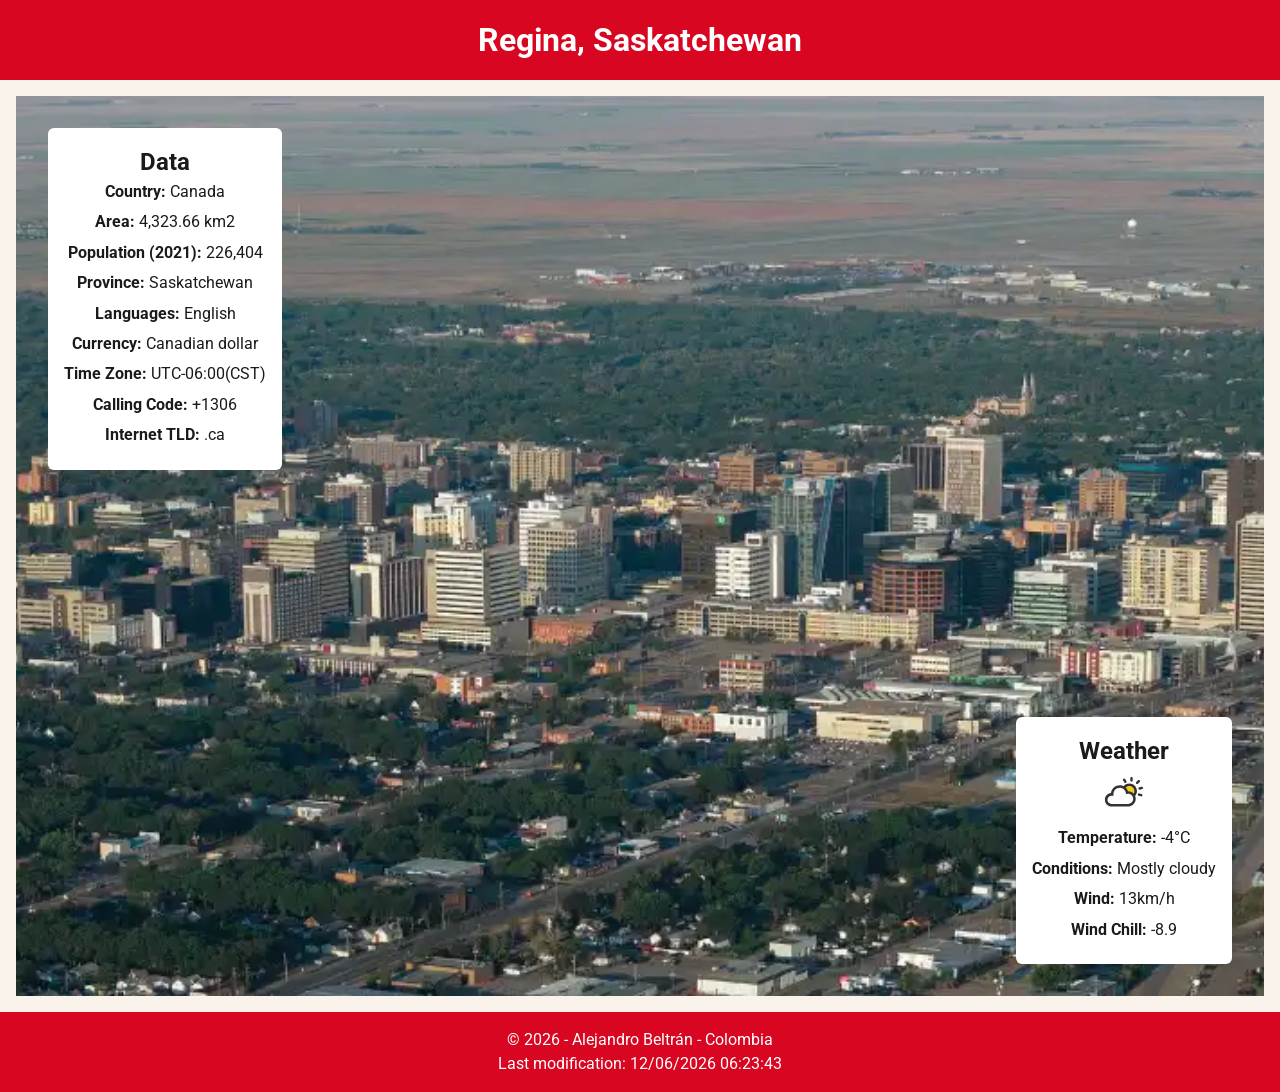
==== place.html @ 7d9b951d "Add responsive images and styles for week 03 - Added landscape images in JPG and WEBP formats. - Cre" ====
<!DOCTYPE html>
<html lang="en">

<head>
    <meta charset="UTF-8">
    <meta name="viewport" content="width=device-width, initial-scale=1.0">
    <title>WDD 131 - Country Page activity</title>
    <meta name="description"
        content="building a web page of a place I would like to be in and some information of it. ">
    <meta name="author" content="Alejandro Beltrán">
    <link rel="stylesheet" href="styles/place.css">
    <link rel="stylesheet" href="styles/place-large.css">
    <script src="scripts/place.js" defer></script>
    <link rel="preconnect" href="https://fonts.googleapis.com">
    <link rel="preconnect" href="https://fonts.gstatic.com" crossorigin>
    <link href="https://fonts.googleapis.com/css2?family=Roboto:wght@400;700&display=swap" rel="stylesheet">
</head>

<body>
    <header>
        <h1>Regina, Saskatchewan</h1>
    </header>
    <main>

        <picture>
            <source srcset="images/hero-large.webp" media="(min-width: 760px)">
            <img src="images/hero-small.webp" alt="Various landmarks and buildings in Regina, Saskatchewan." width="250"
                height="500">
        </picture>

        <section class="data">
            <h2>Data</h2>
            <p><strong>Country:</strong> Canada</p>
            <p><strong>Area:</strong> 4,323.66 km2</p>
            <p><strong>Population (2021):</strong> 226,404</p>
            <p><strong>Province:</strong> Saskatchewan</p>
            <p><strong>Languages:</strong> English</p>
            <p><strong>Currency:</strong> Canadian dollar</p>
            <p><strong>Time Zone:</strong> UTC-06:00(CST)</p>
            <p><strong>Calling Code:</strong> +1306</p>
            <p><strong>Internet TLD:</strong> .ca </p>

        </section>

        <section class="weather">

            <h2>Weather</h2>
            <img src="images/weather-svgrepo-com.svg" alt="Weather icon" width="50" height="50">
            <p><strong>Temperature:</strong> -4°C</p>
            <p><strong>Conditions:</strong> Mostly cloudy</p>
            <p><strong>Wind:</strong> 13km/h</p>
            <p><strong>Wind Chill:</strong> <span id="windchill"></span></p>
        </section>
    </main>
    <footer>
        <p>&copy; <span id="currentyear"></span> - Alejandro Beltrán - Colombia</p>
        <p id="lastModified"></p>
    </footer>
</body>

</html>
---- styles/place.css ----
:root {
    --primary-color: #D80621;
    --secondary-color: #ffffff;
    --text-color: #1A1A1A;
    --bg-color: #f3e5d06c;
    --heading-font: "Roboto", serif;
    --body-font: "Roboto", sans-serif;

}

* {
    box-sizing: border-box;
    margin: 0;
    padding: 0;
}

body {
    font-family: var(--body-font);
    color: var(--text-color);
    background-color: var(--bg-color);
    line-height: 1.5;
}

header,
footer {
    background-color: var(--primary-color);
    color: var(--secondary-color);
    text-align: center;
    padding: 1rem;

}

h1,
h2 {
    font-family: var(--heading-font);
}

main {
    display: flex;
    flex-direction: column;
    text-align: center;
    max-width: 100%;
    gap: 1.5rem;
    padding: 1rem;
}

.data,
.weather {
    background-color: var(--secondary-color);
    padding: 1rem;
    border-radius: 6px;

}

.data p,
.weather p {
    margin-bottom: 0.4rem;
}

picture img {
    width: 100%;
    height: auto;
}
---- styles/place-large.css ----
@media (min-width: 760px) {
    main {
        display: grid;
        grid-template-columns: 100%;
        grid-template-rows: 100vh;
        position: relative;
    }

    main>* {
        grid-column: 1 / -1;
        grid-row: 1;
    }

    picture img {
        height: 100%;
        object-fit: cover;
    }

    .data {
        align-self: start;
        justify-self: start;
        margin: 2rem;
        max-width: 350px;
    }

    .weather {
        align-self: end;
        justify-self: end;
        margin: 2rem;
        max-width: 350px;
    }
}
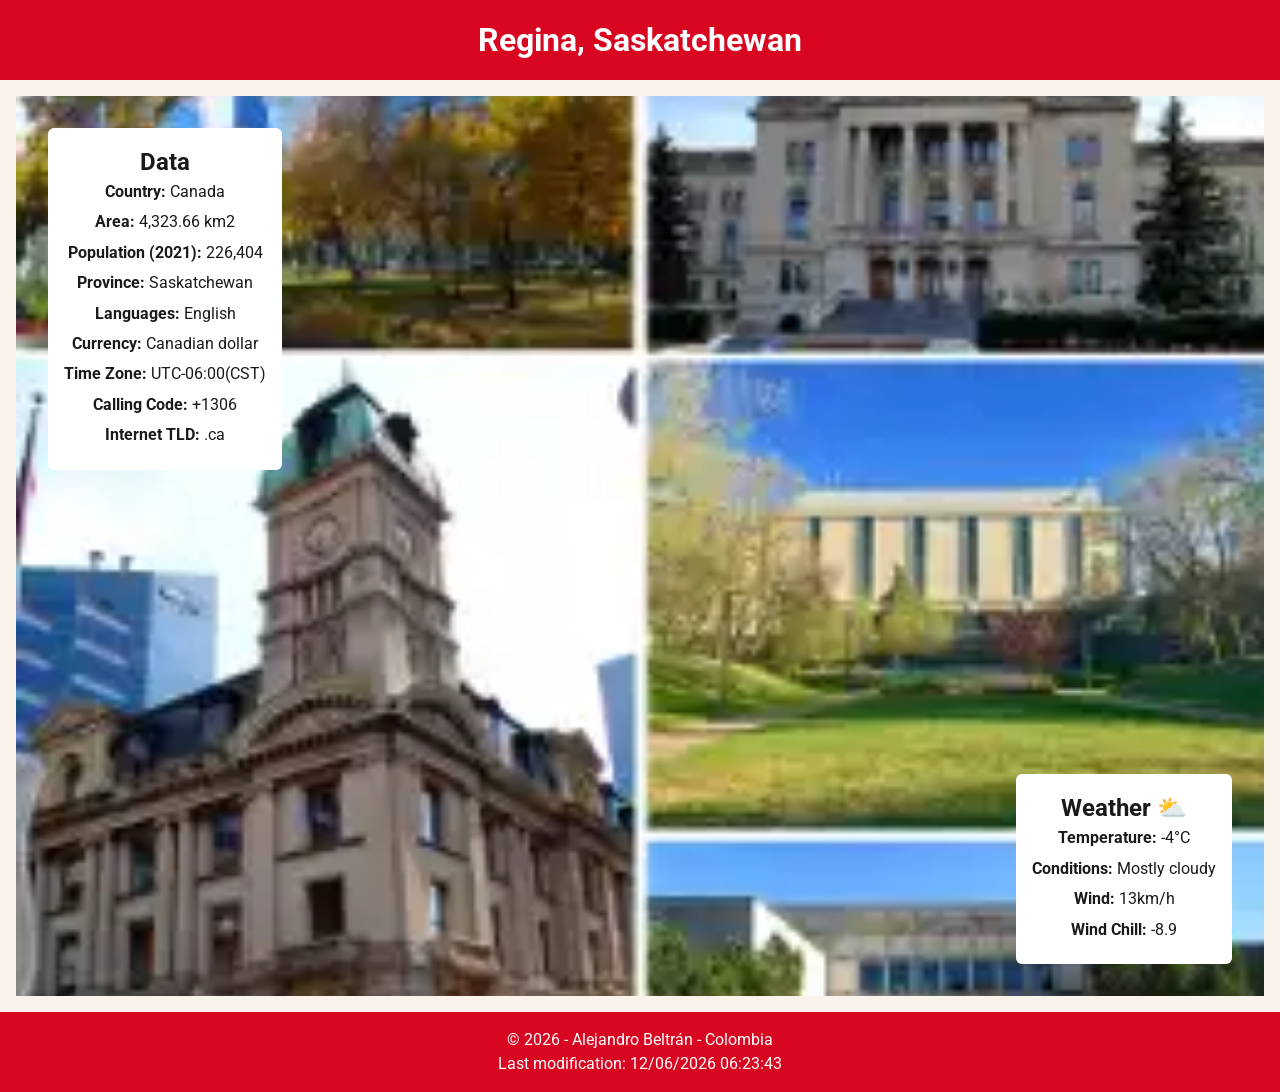
==== commit 723ea353: "Update page title and meta description for clarity and relevance" ====
--- a/place.html
+++ b/place.html
@@ -4,9 +4,9 @@
 <head>
     <meta charset="UTF-8">
     <meta name="viewport" content="width=device-width, initial-scale=1.0">
-    <title>WDD 131 - Country Page activity</title>
+    <title>WDD 131 - Regina Page activity</title>
     <meta name="description"
-        content="building a web page of a place I would like to be in and some information of it. ">
+        content="building a web page of a place I would like to be in with weather and data information of it. ">
     <meta name="author" content="Alejandro Beltrán">
     <link rel="stylesheet" href="styles/place.css">
     <link rel="stylesheet" href="styles/place-large.css">
--- a/styles/place-large.css
+++ b/styles/place-large.css
@@ -29,4 +29,13 @@
         margin: 2rem;
         max-width: 350px;
     }
+
+    .weather img {
+        display: none;
+    }
+
+    .weather h2::after {
+        content: " ⛅";
+        font-size: 1.5rem;
+    }
 }
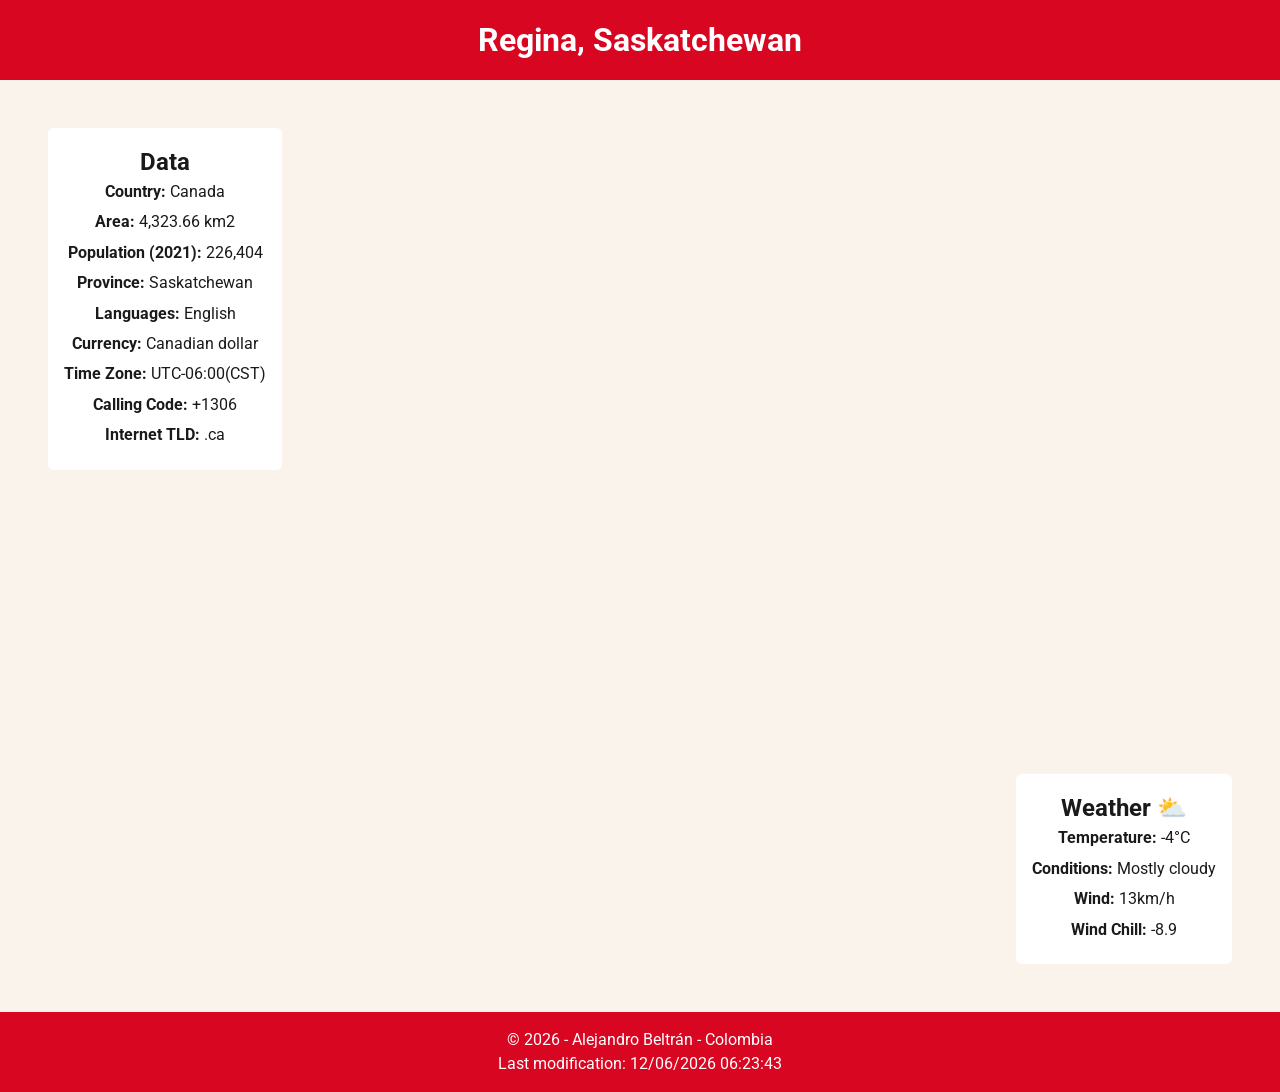
==== commit 738b5aa7: "Refine meta description for clarity and improved context" ====
--- a/place.html
+++ b/place.html
@@ -6,7 +6,7 @@
     <meta name="viewport" content="width=device-width, initial-scale=1.0">
     <title>WDD 131 - Regina Page activity</title>
     <meta name="description"
-        content="building a web page of a place I would like to be in with weather and data information of it. ">
+        content="building a web page of a place I would like to be in with weather and data information of the city of Regina, Saskatchewan. ">
     <meta name="author" content="Alejandro Beltrán">
     <link rel="stylesheet" href="styles/place.css">
     <link rel="stylesheet" href="styles/place-large.css">
